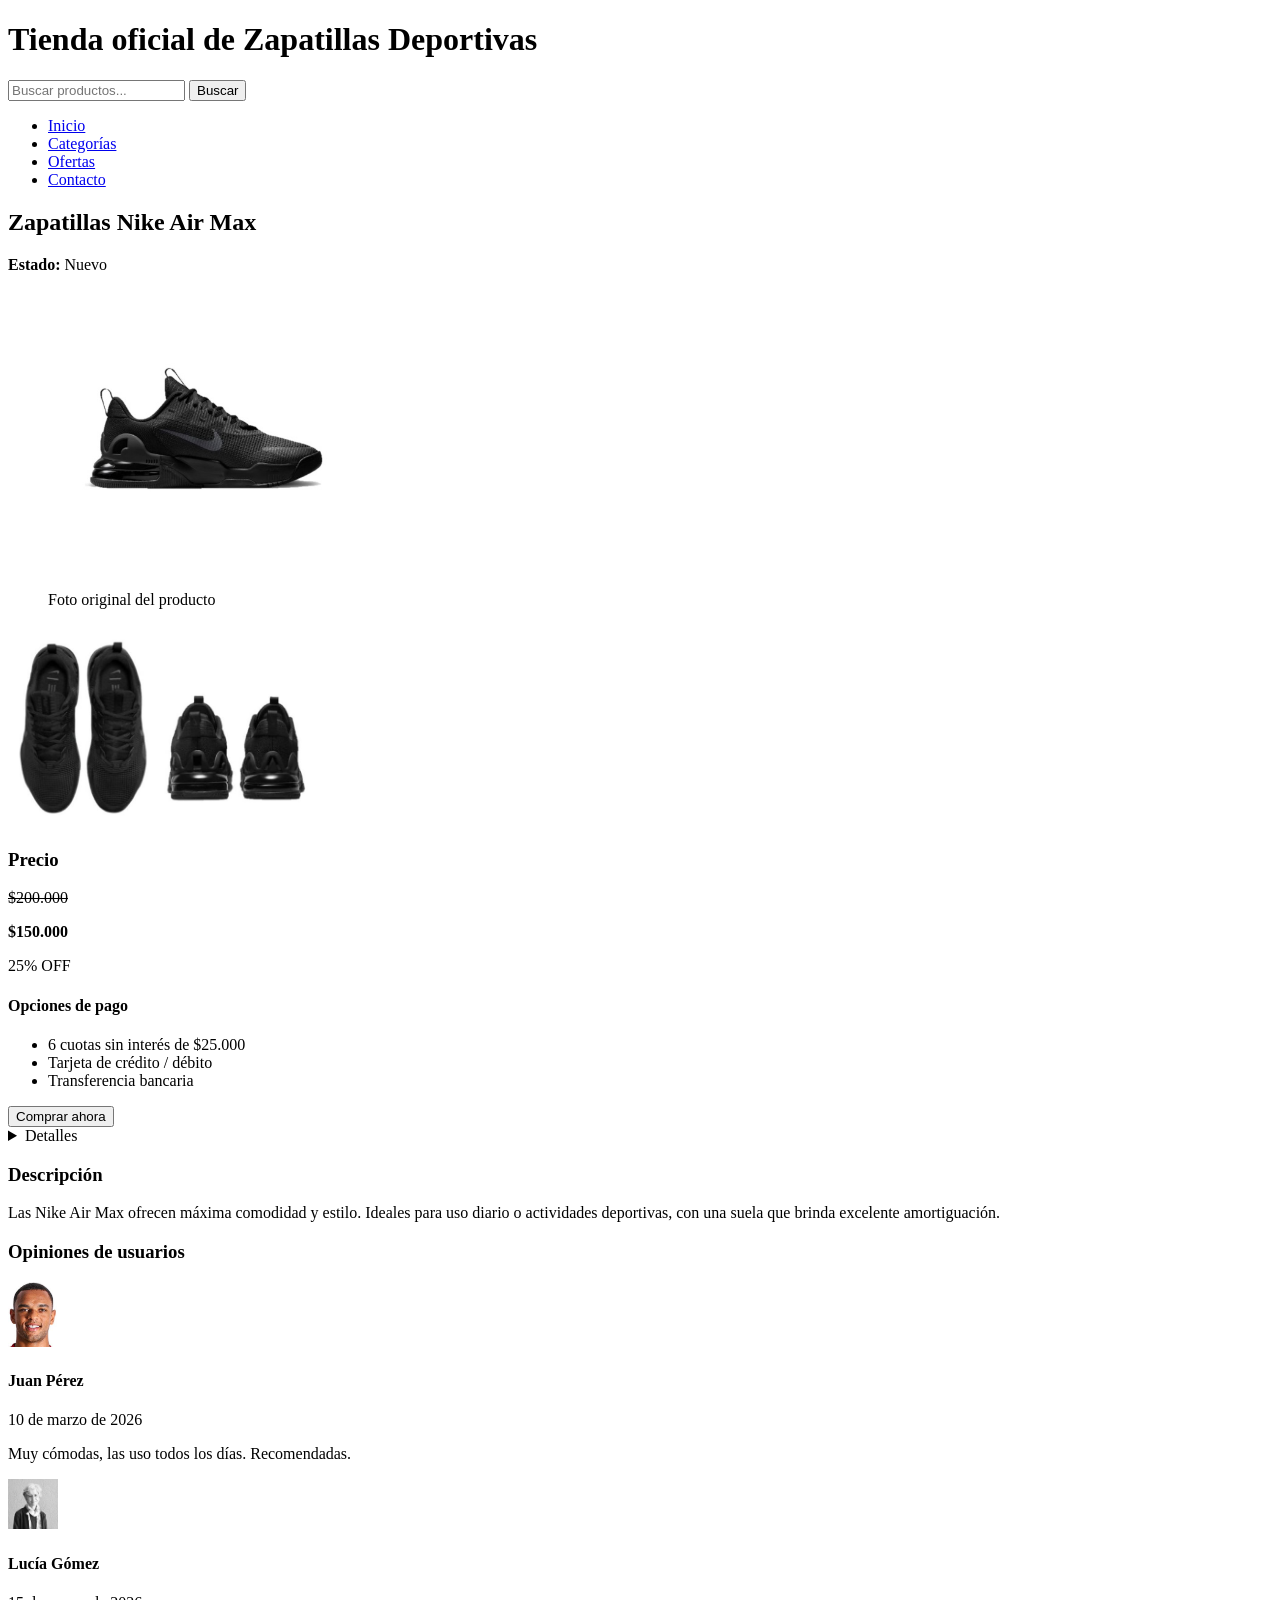
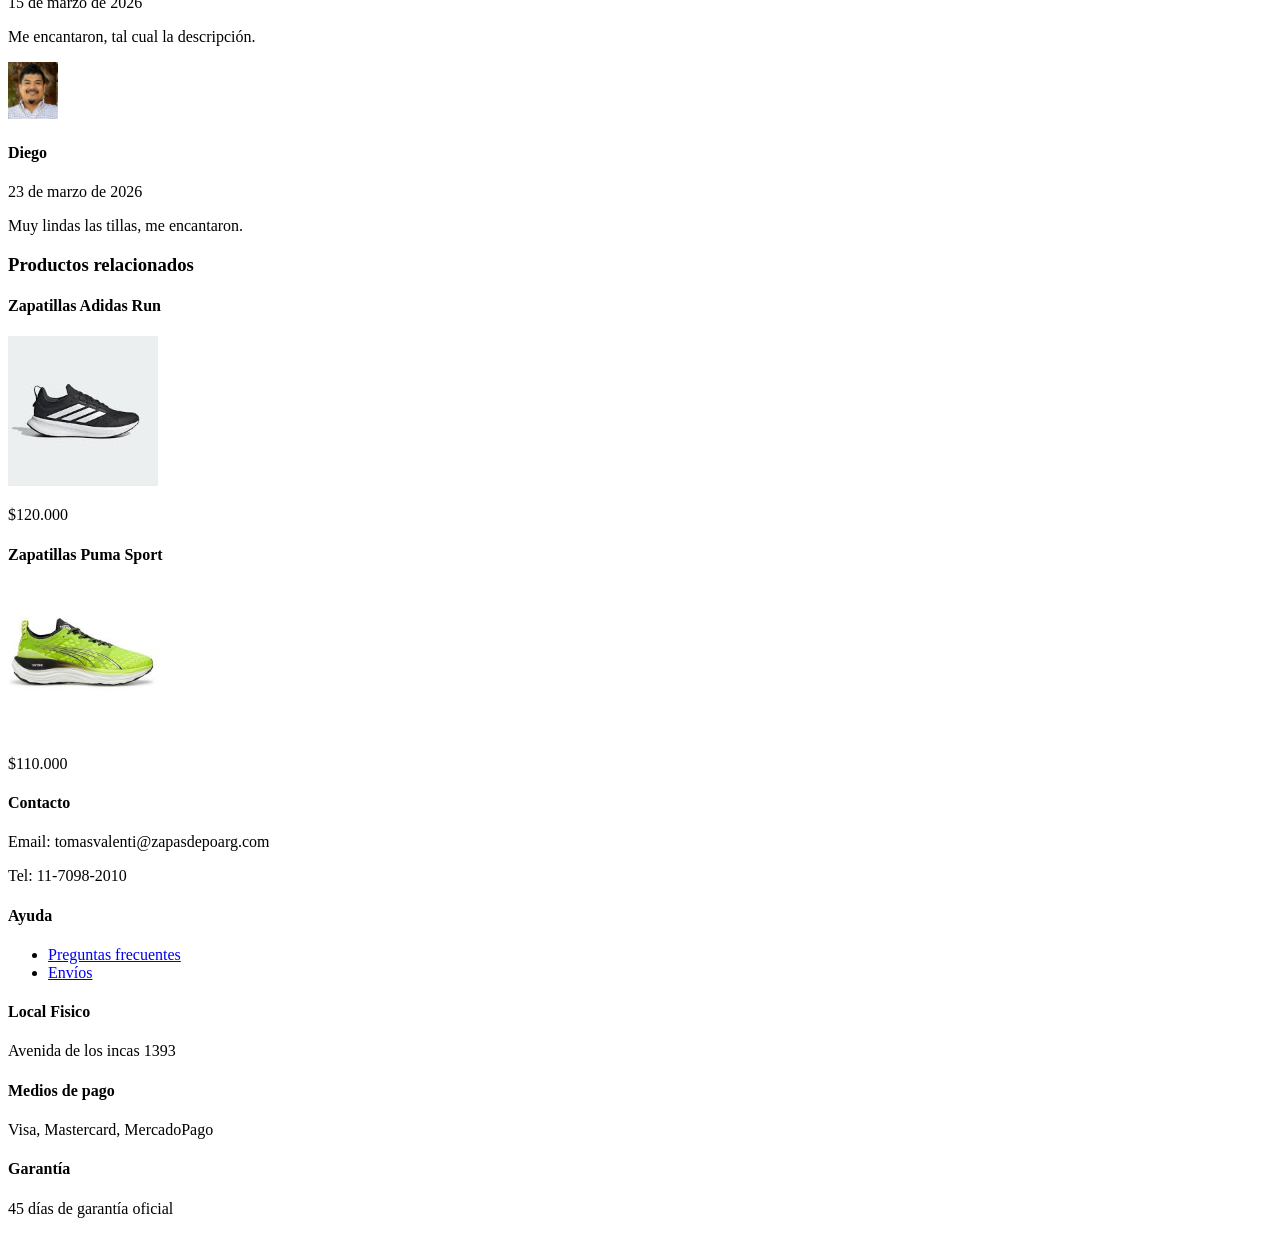
==== index.html @ 679aee16 "commit1" ====
<!DOCTYPE html>
<html lang="es">
<head>
    <meta charset="UTF-8">
    <title>Producto - E-commerce</title>
</head>
<body>

    <!-- ENCABEZADO -->
    <header>
        <div>
            <h1>Tienda oficial de Zapatillas Deportivas</h1>
        </div>

        <form>
            <input type="search" placeholder="Buscar productos...">
            <button type="submit">Buscar</button>
        </form>

        <nav>
            <ul>
                <li><a href="#">Inicio</a></li>
                <li><a href="#">Categorías</a></li>
                <li><a href="#">Ofertas</a></li>
                <li><a href="#">Contacto</a></li>
            </ul>
        </nav>
    </header>

    <main>

        <!-- PRESENTACIÓN DEL PRODUCTO -->
        <section>
            <h2>Zapatillas Nike Air Max</h2>
            <p><strong>Estado:</strong> Nuevo</p>

            <figure>
                <img src="img/zapatillas.jpg" alt="Zapatillas Nike Air Max negras vista lateral" width="300">
                <figcaption>Foto original del producto</figcaption>
            </figure>

            <div>
                <img src="img/zapatillas2.jpg" alt="Vista superior zapatillas" width="150">
                <img src="img/zapatillas3.jpg" alt="Vista trasera zapatillas" width="150">
            </div>
        </section>

        <!-- MÓDULO DE COMPRA -->
        <section>
            <h3>Precio</h3>
            <p><del>$200.000</del></p>
            <p><strong>$150.000</strong></p>
            <p>25% OFF</p>

            <h4>Opciones de pago</h4>
            <ul>
                <li>6 cuotas sin interés de $25.000</li>
                <li>Tarjeta de crédito / débito</li>
                <li>Transferencia bancaria</li>
            </ul>

            <button>Comprar ahora</button>
        </section>

        <!-- DETALLES (ficha tecnicna) Y DESCRIPCIÓN -->
        <section>
            <details>
                <summary>Detalles</summary>
                <ul>
                    <li>Marca: Nike</li>
                    <li>Modelo: Air Max</li>
                    <li>Talle: 40-45</li>
                    <li>Material: Tela y goma</li>
                </ul>
            </details>

            <article>
                <h3>Descripción</h3>
                <p>
                    Las Nike Air Max ofrecen máxima comodidad y estilo. Ideales para uso diario
                    o actividades deportivas, con una suela que brinda excelente amortiguación.
                </p>
            </article>
        </section>

        <!-- OPINIONES -->
        <section>
            <h3>Opiniones de usuarios</h3>

            <article>
                <img src="img/user-juan.jpg" alt="Foto de perfil de Juan" width="50">
                <h4>Juan Pérez</h4>
                <time datetime="2026-03-10">10 de marzo de 2026</time>
                <p>Muy cómodas, las uso todos los días. Recomendadas.</p>
            </article>

            <article>
                <img src="img/user-lucia.jpg" alt="Foto de perfil de Lucía" width="50">
                <h4>Lucía Gómez</h4>
                <time datetime="2026-03-15">15 de marzo de 2026</time>
                <p>Me encantaron, tal cual la descripción.</p>
            </article>

            <article>
                <img src="img/user-diego.jpg" alt="Foto de perfil de Diego" width="50">
                <h4>Diego</h4>
                <time datetime="2026-03-23">23 de marzo de 2026</time>
                <p>Muy lindas las tillas, me encantaron.</p>
            </article>

        </section>

        <!-- PRODUCTOS RELACIONADOS -->
        <aside>
            <h3>Productos relacionados</h3>

            <article>
                <h4>Zapatillas Adidas Run</h4>
                <img src="img/zapatillas-adidas.jpg" alt="Zapatillas Adidas" width="150">
                <p>$120.000</p>
            </article>

            <article>
                <h4>Zapatillas Puma Sport</h4>
                <img src="img/zapatillas-puma.jpg" alt="Zapatillas Puma" width="150">
                <p>$110.000</p>
            </article>

        </aside>

    </main>

    <!-- FOOTER -->
    <footer>
        <section>
            <h4>Contacto</h4>
            <p>Email: tomasvalenti@zapasdepoarg.com</p>
            <p>Tel: 11-7098-2010</p>
        </section>

        <section>
            <h4>Ayuda</h4>
            <ul>
                <li><a href="#">Preguntas frecuentes</a></li>
                <li><a href="#">Envíos</a></li>
            </ul>
        </section>
        <section>
            <h4>Local Fisico</h4>
            <p>Avenida de los incas 1393</p>
        </section>

        <section>
            <h4>Medios de pago</h4>
            <p>Visa, Mastercard, MercadoPago</p>
        </section>

        <section>
            <h4>Garantía</h4>
            <p>45 días de garantía oficial</p>
        </section>
    </footer>

</body>
</html>
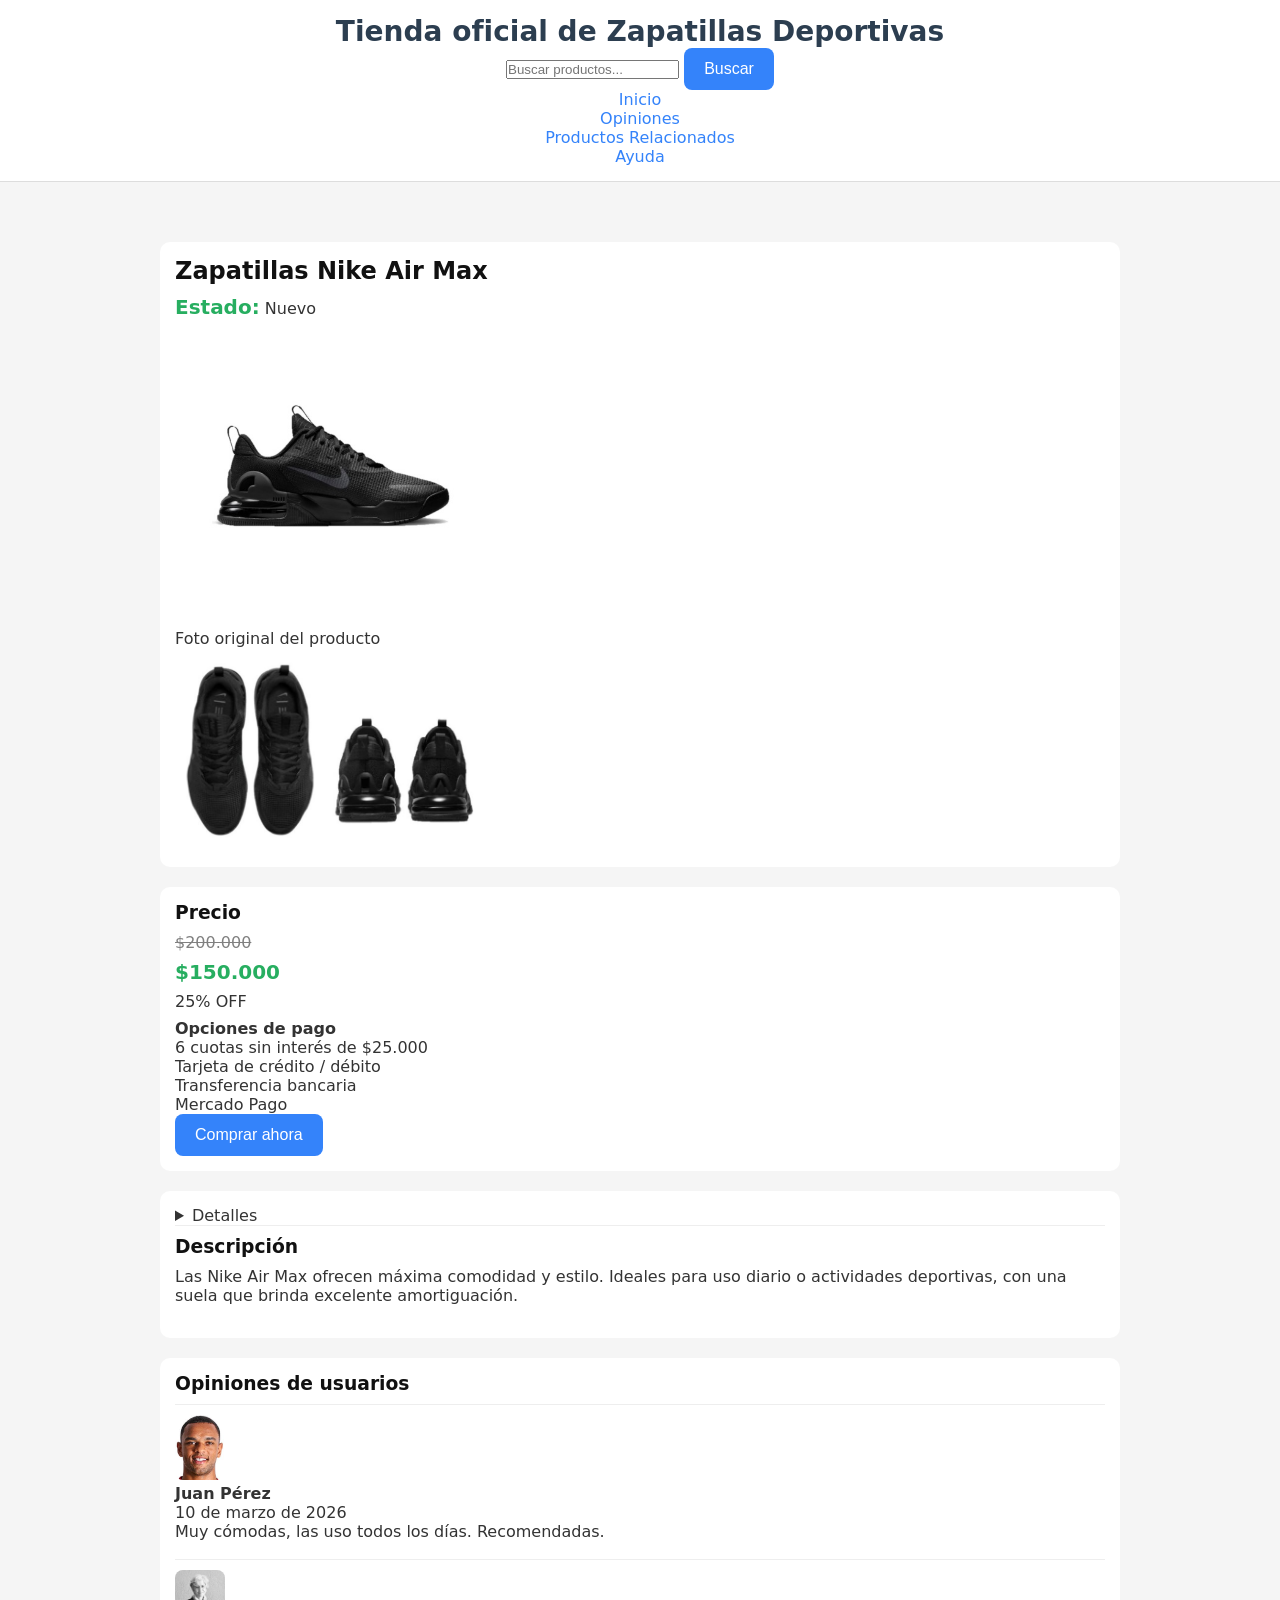
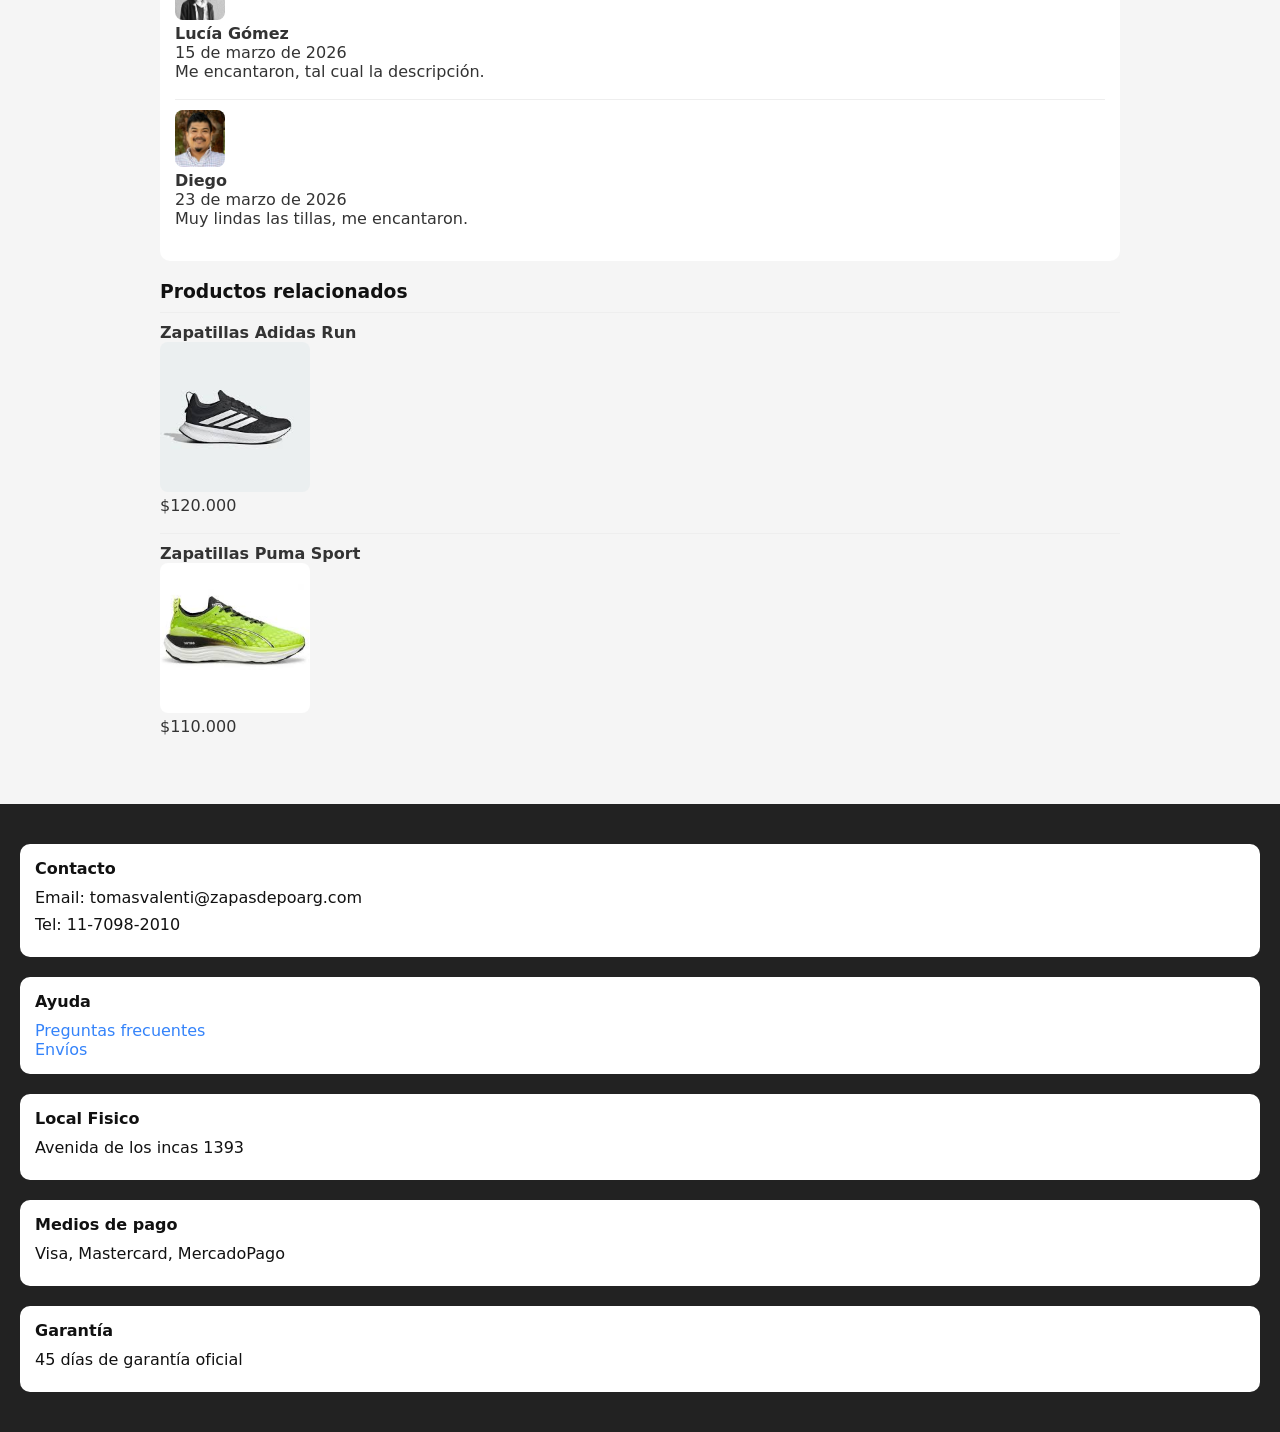
==== commit 8f4f650d: "add css" ====
--- a/index.html
+++ b/index.html
@@ -3,6 +3,7 @@
 <head>
     <meta charset="UTF-8">
     <title>Producto - E-commerce</title>
+    <link rel="stylesheet" href="css/style.css">
 </head>
 <body>
 
@@ -18,19 +19,19 @@
         </form>
 
         <nav>
-            <ul>
-                <li><a href="#">Inicio</a></li>
-                <li><a href="#">Categorías</a></li>
-                <li><a href="#">Ofertas</a></li>
-                <li><a href="#">Contacto</a></li>
-            </ul>
-        </nav>
+  <ul>
+    <li><a href="#Inicio">Inicio</a></li>
+    <li><a href="#Opiniones">Opiniones</a></li>
+    <li><a href="#Productos Relacionados">Productos Relacionados</a></li>
+    <li><a href="#Ayuda">Ayuda</a></li>
+  </ul>
+</nav>
     </header>
 
     <main>
 
         <!-- PRESENTACIÓN DEL PRODUCTO -->
-        <section>
+        <section id="Inicio">
             <h2>Zapatillas Nike Air Max</h2>
             <p><strong>Estado:</strong> Nuevo</p>
 
@@ -57,6 +58,7 @@
                 <li>6 cuotas sin interés de $25.000</li>
                 <li>Tarjeta de crédito / débito</li>
                 <li>Transferencia bancaria</li>
+                <li>Mercado Pago</li>
             </ul>
 
             <button>Comprar ahora</button>
@@ -84,7 +86,7 @@
         </section>
 
         <!-- OPINIONES -->
-        <section>
+        <section id="Opiniones">
             <h3>Opiniones de usuarios</h3>
 
             <article>
@@ -111,7 +113,7 @@
         </section>
 
         <!-- PRODUCTOS RELACIONADOS -->
-        <aside>
+        <aside id="Productos Relacionados">
             <h3>Productos relacionados</h3>
 
             <article>
@@ -132,7 +134,7 @@
 
     <!-- FOOTER -->
     <footer>
-        <section>
+        <section id="Ayuda">
             <h4>Contacto</h4>
             <p>Email: tomasvalenti@zapasdepoarg.com</p>
             <p>Tel: 11-7098-2010</p>
--- a/css/style.css
+++ b/css/style.css
@@ -0,0 +1,114 @@
+/* RESET BÁSICO */
+* {
+    margin: 0;
+    padding: 0;
+    box-sizing: border-box;
+}
+
+/* ESTILO GENERAL */
+body {
+    font-family: system-ui, Arial, sans-serif;
+    background-color: #f5f5f5;
+    color: #333;
+}
+
+/* CONTENEDOR */
+main {
+    max-width: 1000px;
+    margin: 20px auto;
+    padding: 20px;
+}
+
+/* ENCABEZADO */
+header {
+    background-color: white;
+    padding: 15px;
+    text-align: center;
+    border-bottom: 1px solid #ddd;
+}
+
+header h1 {
+    color: #2c3e50;
+    font-size: 28px;
+}
+
+/* SECCIONES */
+section {
+    background-color: white;
+    margin: 20px 0;
+    padding: 15px;
+    border-radius: 10px;
+}
+
+/* TÍTULOS */
+h2, h3 {
+    margin-bottom: 10px;
+    color: #111;
+}
+
+/* PÁRRAFOS */
+p {
+    font-size: 16px;
+    margin-bottom: 8px;
+}
+
+/* IMÁGENES */
+img {
+    max-width: 100%;
+    border-radius: 8px;
+}
+
+/* BOTÓN */
+button {
+    background-color: #3483fa;
+    color: white;
+    padding: 12px 20px;
+    border: none;
+    border-radius: 8px;
+    cursor: pointer;
+    font-size: 16px;
+}
+
+/* EFECTO HOVER */
+button:hover {
+    background-color: #2968c8;
+}
+
+/* PRECIO */
+del {
+    color: gray;
+}
+
+strong {
+    font-size: 20px;
+    color: #27ae60;
+}
+
+/* OPINIONES */
+article {
+    border-top: 1px solid #eee;
+    padding: 10px 0;
+}
+
+/* FOOTER */
+footer {
+    background-color: #222;
+    color: #111;
+    padding: 20px;
+    margin-top: 30px;
+}
+
+footer h4 {
+    margin-bottom: 10px;
+}
+
+ul {
+    list-style: none;
+    padding: 0;
+    margin: 0;
+}
+
+a {
+    color: #3483fa;
+    text-decoration: none;
+}
